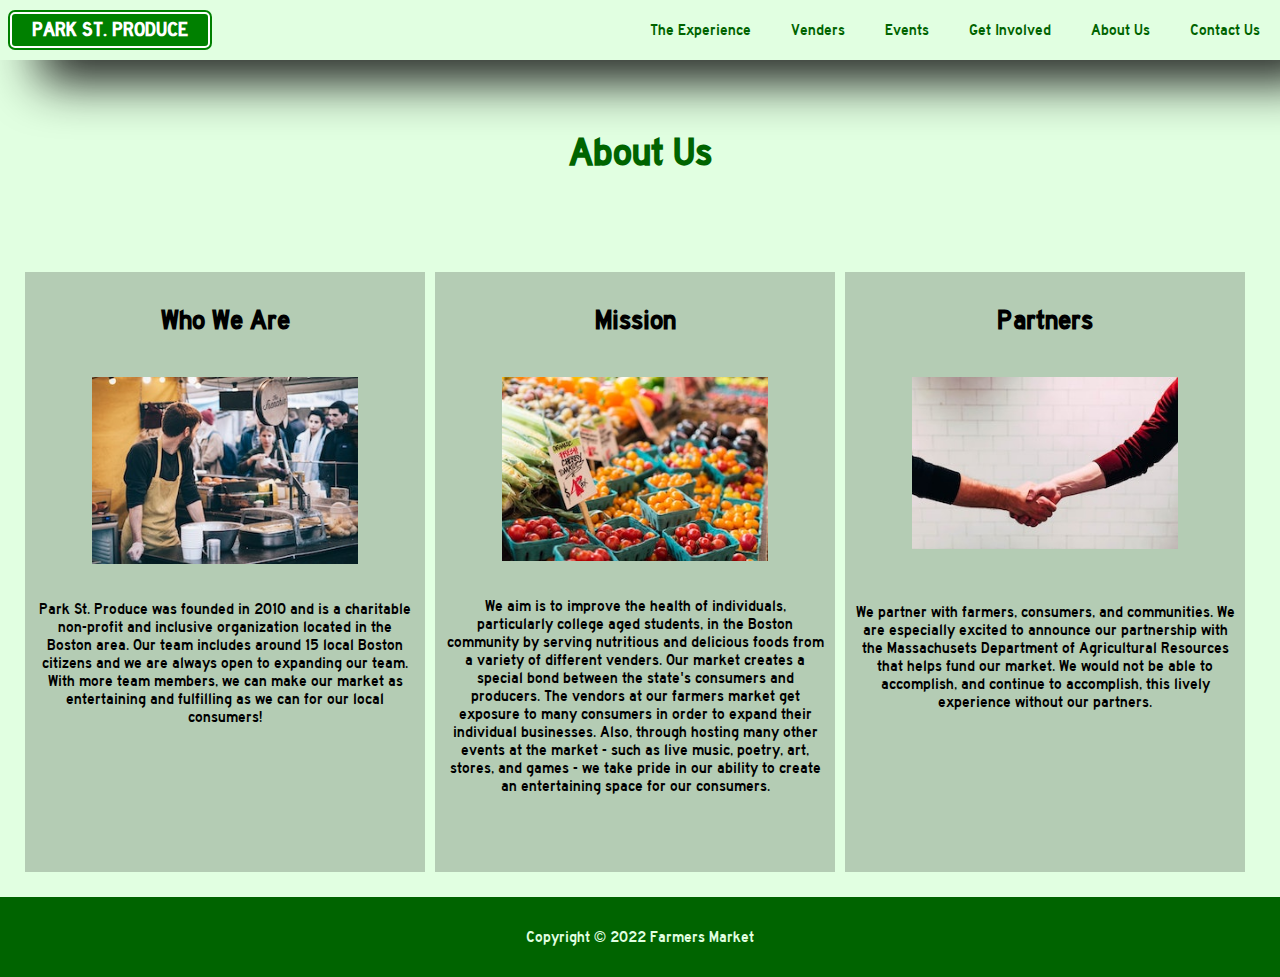
==== about-us.html @ 170a1afe "Update about-us.html" ====
<!DOCTYPE html>
<html lang="en" dir="ltr">
    <head>
        <meta charset="utf-8">
        <meta name="viewport" content="width=device-width, initial-scale=1.0">
        <meta http-equiv="X-UA-Compatible" content="ie=edge">
        <link rel='stylesheet' href='styles.css' type='text/css'/> 
        <title>Farmers Market</title>

        <style type="text/css">
            
            h2 {
                text-align: center;
                position: releative;
                padding-top: 70px;
                font-size: 40px;
                color: darkgreen; 
            }

            .container {
                display: flex;
                padding: 20px; 
            }

            .item {
              background: rgba(0,0,0,0.2);
              flex-basis: 400px;
              height: 600px;
              margin: 5px;
              padding: 10px;
              text-align: center;
              color: black; 
            }
            
            
            h3 {
                /*border: 2px solid; */
                margin: 20px;
                width: 40%;
                margin: auto;
                padding: 5px;
                color: black; 
            }
            .center {
              display: block;
              margin-left: auto;
              margin-right: auto;
              width: 70%;
            }


        </style>
    </head>
    <body>


        <header>
            <h1><a href="index.html">PARK ST. PRODUCE</a></h1>
            <nav>
                <ul class=main-nav>
                    <li><a href="the-experience.html">The Experience</a></li>
                    <li><a href="venders.html">Venders</a></li>
                    <li><a href="events.html">Events</a></li>
                    <li><a href="get-involved.html">Get Involved</a></li>
                    <li><a href="about-us.html">About Us</a></li>
                    <li><a href="contact-us.html">Contact Us</a></li>
                </ul>
            </nav>
            <div id="hamburger-icon" onclick="toggleMobileMenu(this)">
               <div class="bar1"></div>
               <div class="bar2"></div>
               <div class="bar3"></div>
               <ul class="mobile-menu">
                    <li id="home" ><a href="index.html">Home</a></li>
                    <li id="the-experience" ><a href="the-experience.html">The Experience</a></li>
                    <li id="venders" ><a href="venders.html">Venders</a></li>
                    <li id="events" ><a href="events.html">Events</a></li>
                    <li id="get-involved" ><a href="get-involved.html">Get Involved</a></li>
                    <li id="about-us" ><a href="about-us.html">About Us</a></li>
                    <li id="contact-us" ><a href="contact-us.html">Contact Us</a></li>
                </ul>
            </div>
        </header>
        
        <main>
            <h2>About Us</h2>
        </main>

        <br>
        <br>
        <br>
        <br>
        <div class = "container">
             <div id="p1" class="item"> 
                <br>
                <h3>Who We Are</h3>
                <br>
                <br>
                <img src="photos/who-we-are.jpg" class="center">
                <br>
                <br>
                <p>Park St. Produce was founded in 2010 and is a charitable non-profit and inclusive organization located in the Boston area. Our team includes around 15 local Boston citizens and we are always open to expanding our team. With more team members, we can make our market as entertaining and fulfilling as we can for our local consumers!</p>

            </div>
            <div id="p2" class="item"> 
                <br>
                <h3>Mission</h3>
                <br>
                <br>
                <img src="photos/mission.jpg" class="center">
                <br>
                <br>
                <p>We aim is to improve the health of individuals, particularly college aged students, in the Boston community by serving nutritious and delicious foods from a variety of different venders. Our market creates a special bond between the state's consumers and producers. The vendors at our farmers market get exposure to many consumers in order to expand their individual businesses. Also, through hosting many other events at the market - such as live music, poetry, art, stores, and games - we take pride in our ability to create an entertaining space for our consumers.  
                </p>
            </div>
            <div id="p3" class="item"> 
                <br>
                <h3>Partners</h3>
                <br>
                <br>
                <img src="photos/partners.jpg" class ="center">
                <br>
                <br>
                <br>
                <p>We partner with farmers, consumers, and communities. We are especially excited to announce our partnership with the Massachusets Department of Agricultural Resources that helps fund our market. We would not be able to accomplish, and continue to accomplish, this lively experience without our partners.</p>
            </div>
        </div>

        
        <footer>
            Copyright &copy; 2022 Farmers Market
        </footer>
        
        <script language="javascript">
            function toggleMobileMenu(menu) {
                menu.classList.toggle('open');
            }  
       </script>
    </body>
</html>
---- styles.css ----
/*! Generated by Font Squirrel (https://www.fontsquirrel.com) on March 1, 2022 */
@font-face {
    font-family: 'highway_gothicregular';
    src: url('webfontkit-20220301-140239/hwygoth-webfont.woff2') format('woff2'),
         url('webfontkit-20220301-140239/hwygoth-webfont.woff') format('woff');
    font-weight: normal;
    font-style: normal;
}

* {
    scroll-behavior: smooth;
    text-rendering: optimizeSpeed;
    box-sizing: border-box;
    padding: 0;
    margin: 0;
}

html body {
    font-family: 'highway_gothicregular', Helvetica, Arial, san-serif;
    font-weight: normal;
    font-style: normal;
    background-color: rgb(225, 255, 225);
    height: 100%;
}

h1{
    display: flex;
    align-items: center;
}

h1 a {
    font-size: 20px;
    border: 2px solid white;
    border-radius: 5px;
    box-shadow: 0 0 0 2px green;
    color: white;
    background-color: green;
    text-decoration: none;
    padding-top: 5px;
    padding-bottom: 5px;
    padding-left: 20px;
    padding-right: 20px;
    margin-left: 10px;
}

header {
    position: relative;
    background-color: rgb(225, 255, 225);
    box-shadow: 40px 20px 50px #121212;
    /* padding: 40 20px; */
    height: 60px;
    display: flex;
    justify-content: space-between;
    z-index: 7;
}

header ul {
    list-style: none;
    height: 100%;
    
    display: flex;
    align-items: center;
    justify-content: space-around;
}

header ul a {
    font-size: 16px;
    color: darkgreen;
    text-decoration: none;
}

header ul li {
    padding-top: 24px;
    padding-left: 20px;
    padding-right: 20px;
    padding-bottom: 24px;
}

header ul li a {
    transition: color 300ms;
}

header ul li a:hover {
    color: yellowgreen;
}

footer {
    background-color: darkgreen;
    color: rgb(225, 255, 225);
    height: 80px;
    display: flex;
    justify-content: center;
    align-items: center;
}

#hamburger-icon {
    display: none;
    cursor: pointer;
    padding-top: 15px;
}

#hamburger-icon div {
    width: 25px;
    height: 3px;
    background-color: darkgreen;
    margin: 5px 10px;
    transition: 0.4s;
}

.open .bar1 {
    -webkit-transform: rotate(-45deg) translate(-5px, 5px);
    transform: rotate(-45deg) translate(-5px, 5px);
}

.open .bar2 {
    opacity: 0;
}

.open .bar3 {
    -webkit-transform: rotate(45deg) translate(-5px, -7px);
    transform: rotate(45deg) translate(-5px, -7px);
}

.open .mobile-menu {
    display: flex;
    flex-direction: column;
    align-items: center;
    justify-content: flex-start;
    gap: 0;
}

.mobile-menu {
    display: none;
    position: absolute;
    top: 60px;
    left: 0;
    height: calc(100vh - 80px);
    width: 100%;
}

.mobile-menu li {
    background-color: darkgreen;
    width: 100%;
}

.mobile-menu a {
    color: white
}

@media only screen and (max-width: 900px) {
    header nav {
        display: none;
    }
    #hamburger-icon {
        display: block;
    }
}

@media only screen and (max-width: 479px) {
    header h1 a {
        font-size: 18px;
    }
}

.hero-image {
    padding: 200px;
    background-size: cover;
    background-position: center;
    background-image: url("photos/homephoto.jpg");
    z-index: -1;
}

.hero-text {
    font-size: 24px;
    display: none;
    color: white;
    text-align: center;
    text-shadow: 10px 10px 7px #121212;
}

@media only screen and (min-width: 760px) {
    .hero-text {
        display: block;
    }
}

#body {
    margin: 10px;
    border-radius: 5px;
    background-image: linear-gradient(rgb(225, 255, 225), orange);
    text-align: center;
    padding: 30px;
}

h3 {
    font-size: 28px;
    padding-bottom: 10px;
    color: darkgreen;
}

h4 {
    font-size: 20px;
    text-transform: uppercase;
}

#featured-vendors {
    text-align: center;
    color: white;
    display: flex;
    flex-direction: column;
    grid-template-columns: repeat(5, 1fr);
    text-align: center;
}

#vendor1 {
    border: 2px solid white;
    border-radius: 5px;
    box-shadow: 0 0 0 2px green;
    padding: 10px;
    margin: 10px;
    background-color: green;
    border-radius: 5px;
    transition: all 0.5s ease;
}

#vendor1:hover {
    color: darkgreen;
    background-color:rgb(225, 255, 225);
}

#vendor2 {
    border: 2px solid white;
    border-radius: 5px;
    box-shadow: 0 0 0 2px green;
    padding: 10px;
    margin: 10px;
    background-color: green;
    border-radius: 5px;
    transition: all 0.5s ease;
}

#vendor2:hover {
    color: darkgreen;
    background-color:rgb(225, 255, 225);
}

#vendor3 {
    border: 2px solid white;
    border-radius: 5px;
    box-shadow: 0 0 0 2px green;
    padding: 10px;
    margin: 10px;
    background-color:green;
    border-radius: 5px;
    transition: all 0.5s ease;
}

#vendor3:hover {
    color: darkgreen;
    background-color:rgb(225, 255, 225);
}

#vendor4 {
    border: 2px solid white;
    border-radius: 5px;
    box-shadow: 0 0 0 2px green;
    padding: 10px;
    margin: 10px;
    background-color:green;
    border-radius: 5px;
    transition: all 0.5s ease;
}

#vendor4:hover {
    color: darkgreen;
    background-color:rgb(225, 255, 225);
}

#vendor5 {
    border: 2px solid white;
    border-radius: 5px;
    box-shadow: 0 0 0 2px green;
    padding: 10px;
    margin: 10px;
    background-color: green;
    border-radius: 5px;
    transition: all 0.5s ease;
}

#vendor5:hover {
    color: darkgreen;
    background-color:rgb(225, 255, 225);
}

#experience-image {
    padding: 200px;
    background-size: cover;
    background-position: center;
    background-image: url("photos/experience.jpg");
    z-index: -1;
}

#experience {
    text-align: center;
    margin-bottom: 30px;
    margin-top: 30px;
    margin-left: 35px;
    margin-right: 35px;
}

#experience h2 {
    color: darkgreen;
    font-size: 28px;
    margin-bottom: 10px;
}

#experience span {
    font-size: 18px;
}

.exp-container {
    margin-left: 10px;
    margin-right: 10px;
    margin-bottom: 10px;
    border-radius: 5px;
    padding-left: 10px;
    padding-right: 10px;
    padding-bottom: 10px;
    text-align: center;
    background-image: linear-gradient(rgb(225, 255, 225), rgb(253,253,150));
}

.exp-content {
    background-color: rgba(0, 0, 0, 0.2);
    border-radius: 5px;
    margin: 20px;
    padding: 15px;
}

.exp-content h2 {
    color: darkgreen;
    margin-bottom: 10px;
}
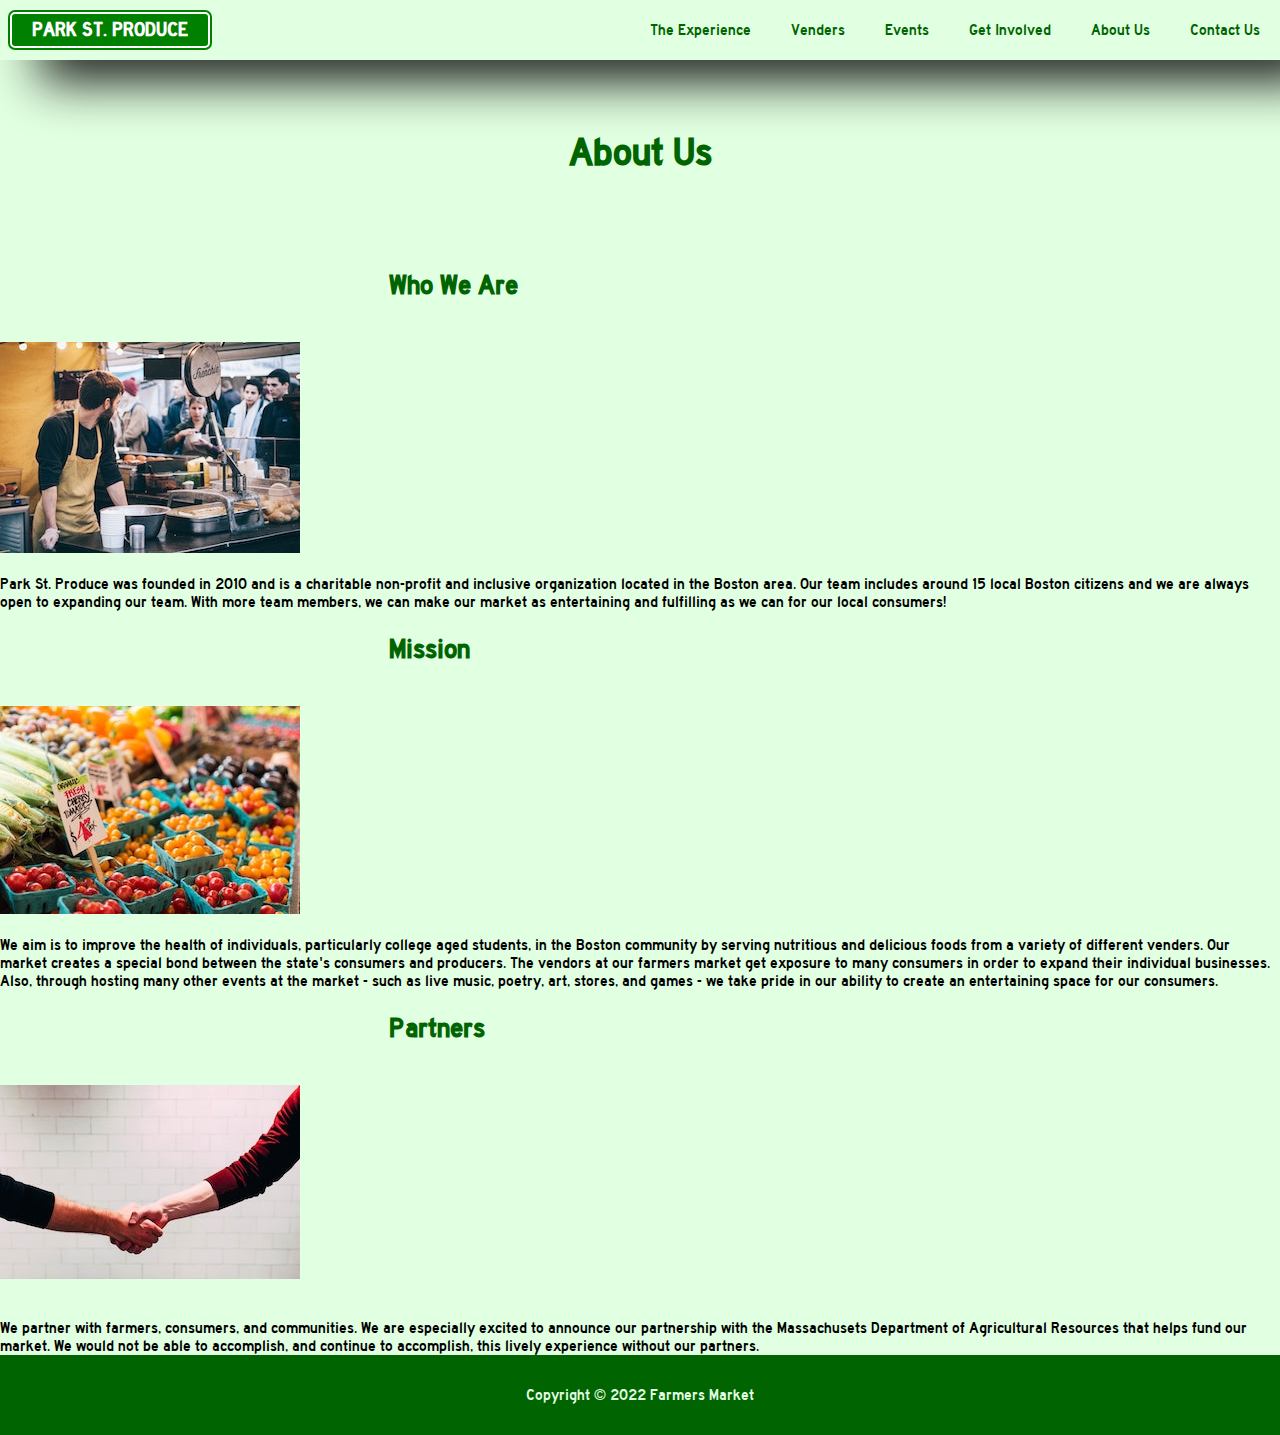
==== commit d54bd398: "Update about-us.html" ====
--- a/about-us.html
+++ b/about-us.html
@@ -14,38 +14,40 @@
                 position: releative;
                 padding-top: 70px;
                 font-size: 40px;
-                color: darkgreen; 
+                color: darkgreen;
             }
 
-            .container {
-                display: flex;
-                padding: 20px; 
+            .abt-container {
+                margin-left: 10px;
+                margin-right: 10px;
+                margin-bottom: 10px;
+                border-radius: 5px;
+                padding-left: 10px;
+                padding-right: 10px;
+                padding-bottom: 10px;
+                text-align: center;
             }
 
-            .item {
-              background: rgba(0,0,0,0.2);
-              flex-basis: 400px;
-              height: 600px;
-              margin: 5px;
-              padding: 10px;
-              text-align: center;
-              color: black; 
+            .abt-content {
+               background-color: rgba(0, 0, 0, 0.2);
+                border-radius: 5px;
+                margin: 20px;
+                padding: 15px;
+                color: black;
             }
-            
-            
+
             h3 {
                 /*border: 2px solid; */
                 margin: 20px;
                 width: 40%;
                 margin: auto;
                 padding: 5px;
-                color: black; 
             }
-            .center {
+            .abt-image {
               display: block;
               margin-left: auto;
               margin-right: auto;
-              width: 70%;
+              width: 30%;
             }
 
 
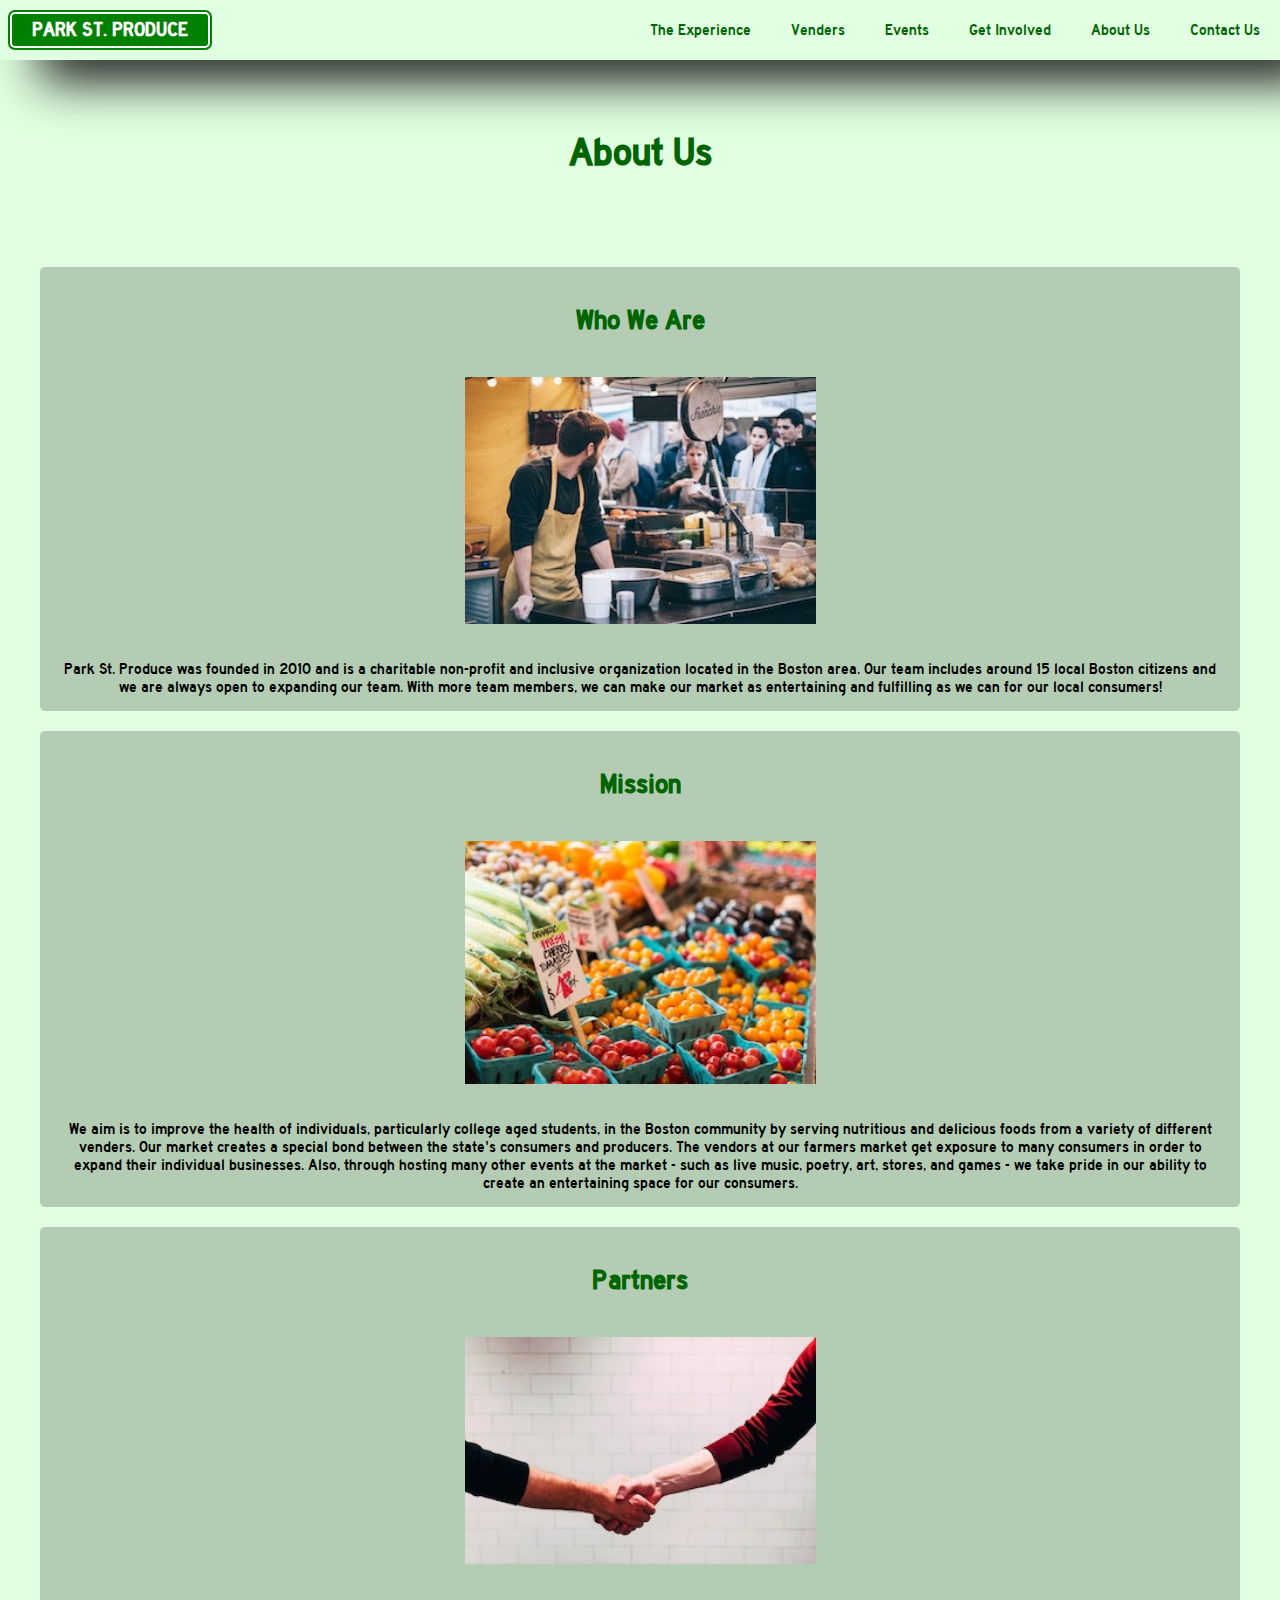
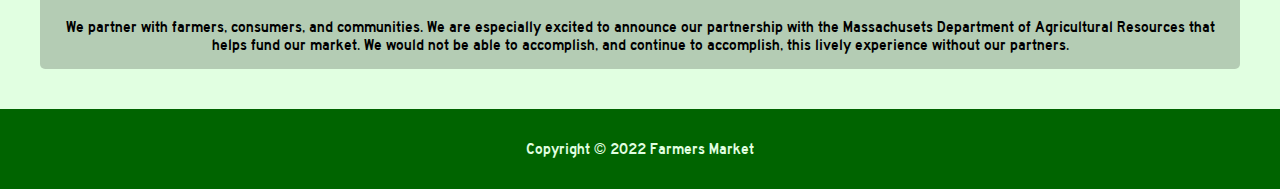
==== commit 0a81c172: "Update about-us.html" ====
--- a/about-us.html
+++ b/about-us.html
@@ -92,35 +92,35 @@
         <br>
         <br>
         <br>
-        <div class = "container">
-             <div id="p1" class="item"> 
+        <div class = "abt-container">
+             <div id="p1" class="abt-content"> 
                 <br>
                 <h3>Who We Are</h3>
                 <br>
                 <br>
-                <img src="photos/who-we-are.jpg" class="center">
+                <img src="photos/who-we-are.jpg" class="abt-image">
                 <br>
                 <br>
                 <p>Park St. Produce was founded in 2010 and is a charitable non-profit and inclusive organization located in the Boston area. Our team includes around 15 local Boston citizens and we are always open to expanding our team. With more team members, we can make our market as entertaining and fulfilling as we can for our local consumers!</p>
 
             </div>
-            <div id="p2" class="item"> 
+            <div id="p2" class="abt-content"> 
                 <br>
                 <h3>Mission</h3>
                 <br>
                 <br>
-                <img src="photos/mission.jpg" class="center">
+                <img src="photos/mission.jpg" class="abt-image">
                 <br>
                 <br>
                 <p>We aim is to improve the health of individuals, particularly college aged students, in the Boston community by serving nutritious and delicious foods from a variety of different venders. Our market creates a special bond between the state's consumers and producers. The vendors at our farmers market get exposure to many consumers in order to expand their individual businesses. Also, through hosting many other events at the market - such as live music, poetry, art, stores, and games - we take pride in our ability to create an entertaining space for our consumers.  
                 </p>
             </div>
-            <div id="p3" class="item"> 
+            <div id="p3" class="abt-content"> 
                 <br>
                 <h3>Partners</h3>
                 <br>
                 <br>
-                <img src="photos/partners.jpg" class ="center">
+                <img src="photos/partners.jpg" class ="abt-image">
                 <br>
                 <br>
                 <br>
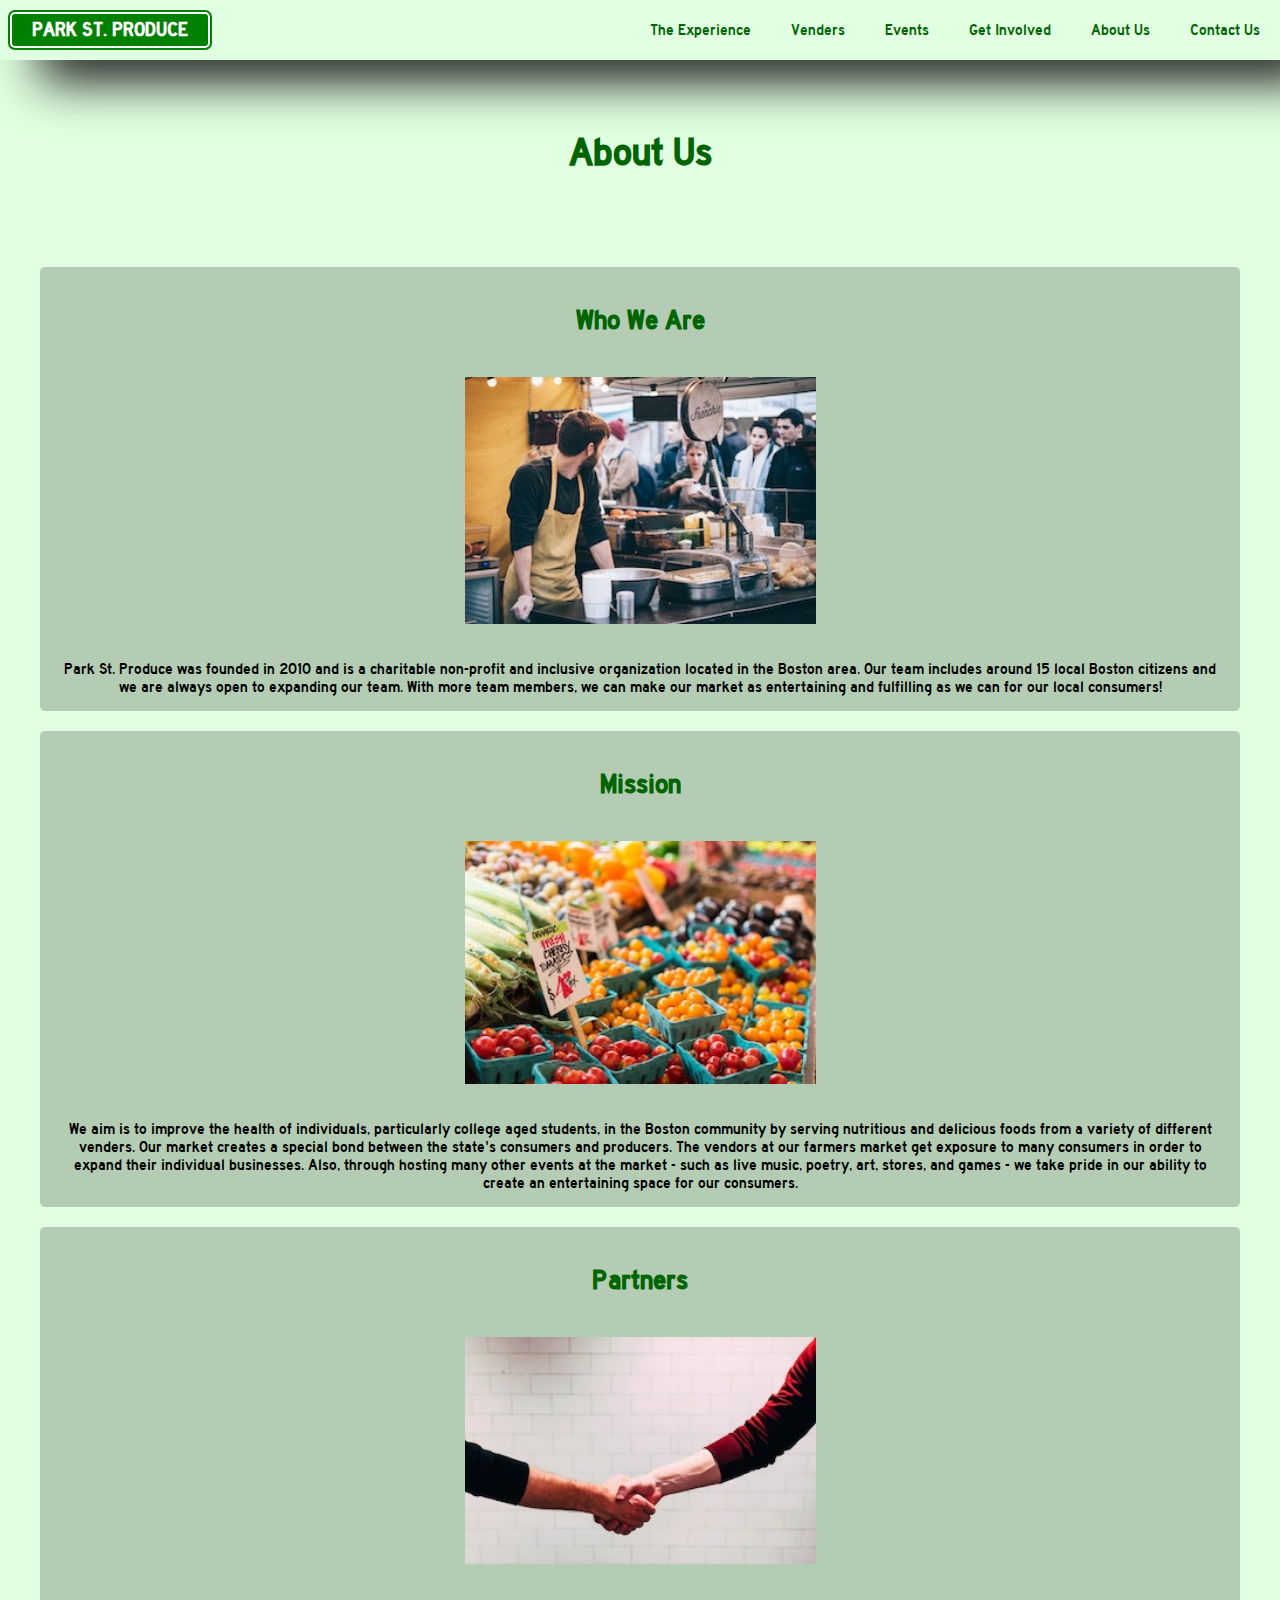
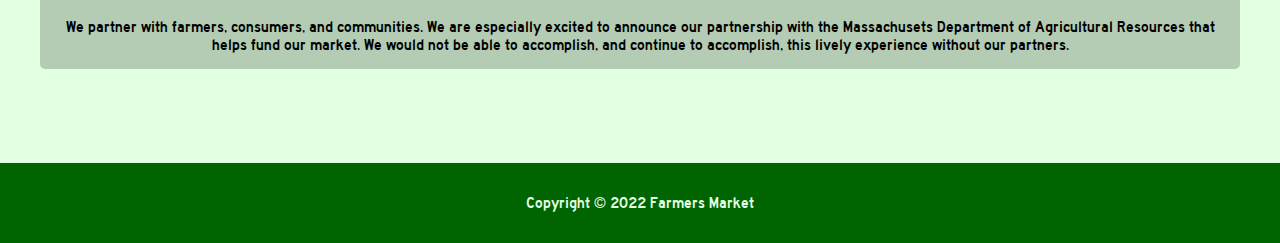
==== commit 90bbe9ff: "Update about-us.html" ====
--- a/about-us.html
+++ b/about-us.html
@@ -42,6 +42,7 @@
                 width: 40%;
                 margin: auto;
                 padding: 5px;
+                color: darkgreen; 
             }
             .abt-image {
               display: block;
@@ -128,6 +129,9 @@
             </div>
         </div>
 
+        <br> 
+        <br> 
+        <br>
         
         <footer>
             Copyright &copy; 2022 Farmers Market
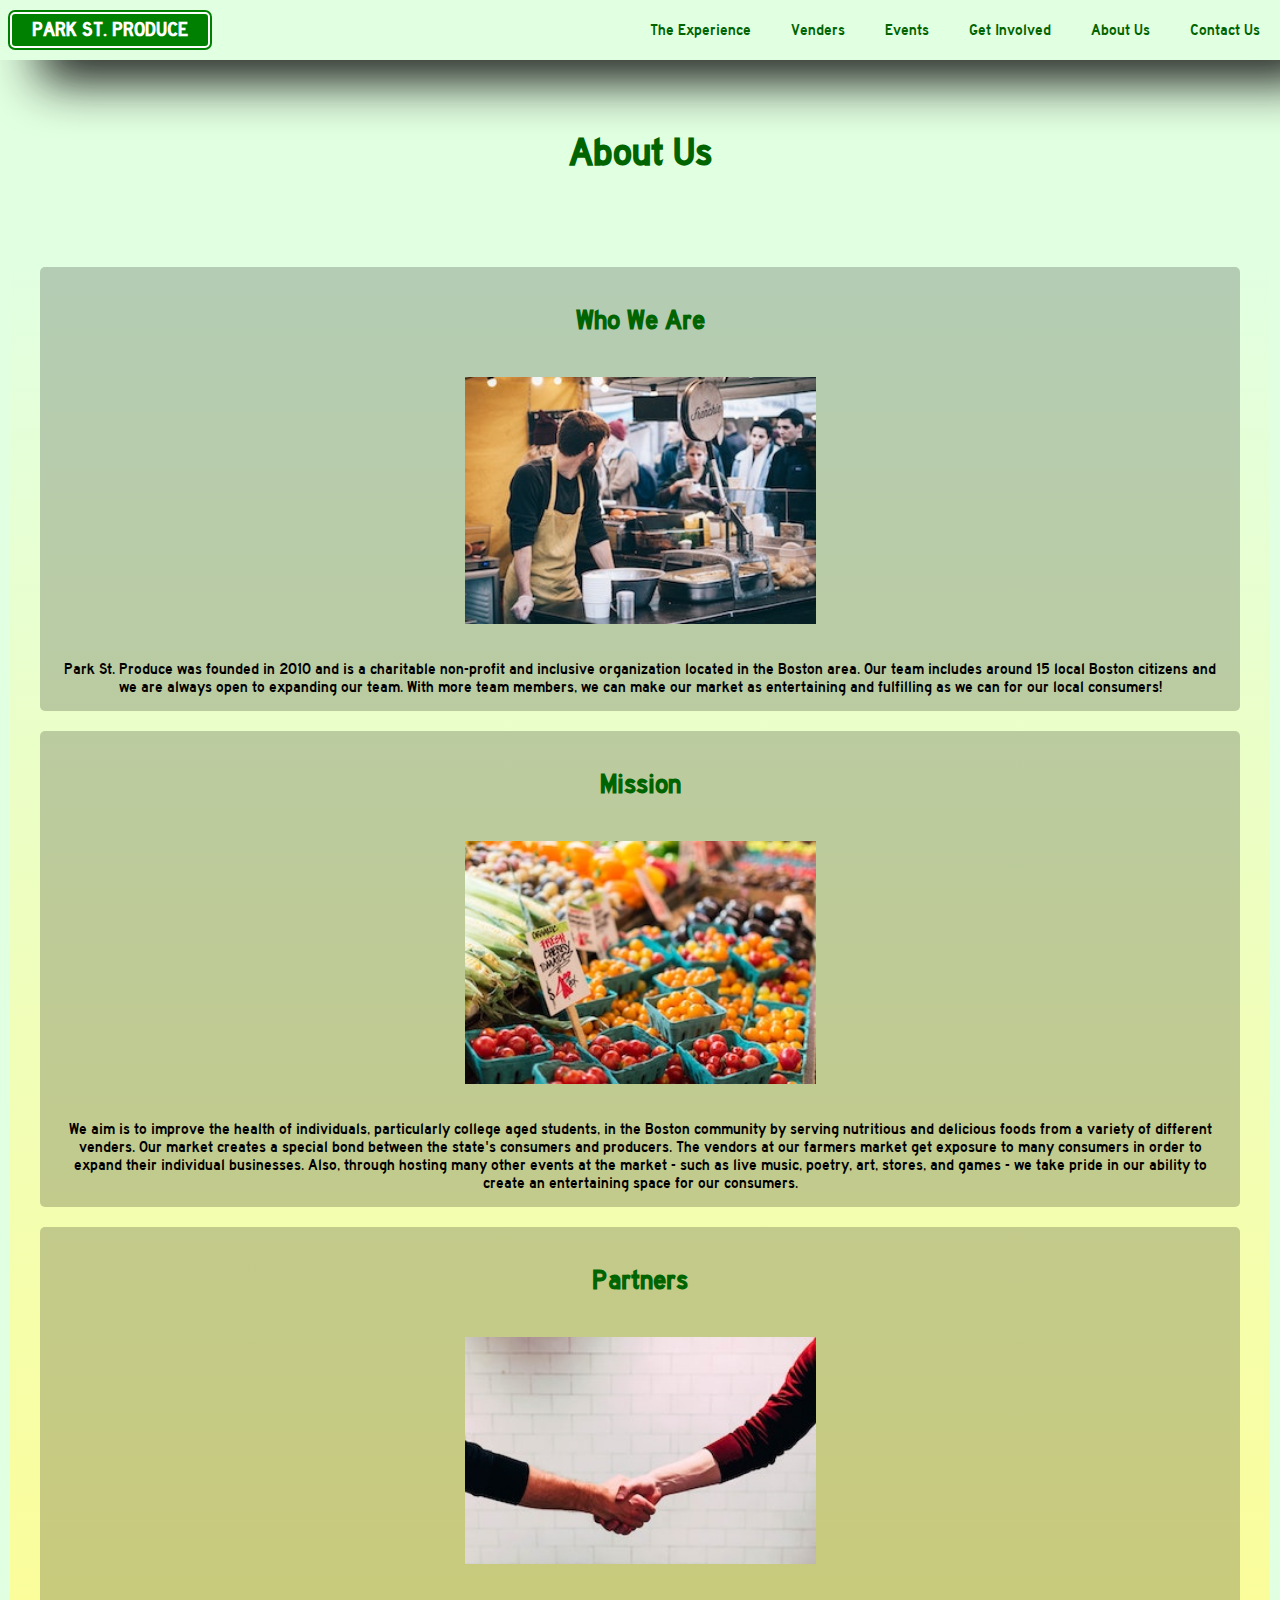
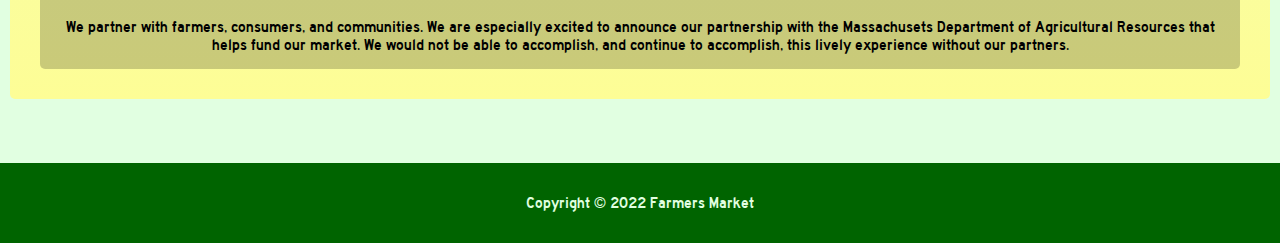
==== commit b274321d: "Update about-us.html" ====
--- a/about-us.html
+++ b/about-us.html
@@ -26,6 +26,7 @@
                 padding-right: 10px;
                 padding-bottom: 10px;
                 text-align: center;
+                background-image: linear-gradient(rgb(225, 255, 225), rgb(253,253,150));
             }
 
             .abt-content {
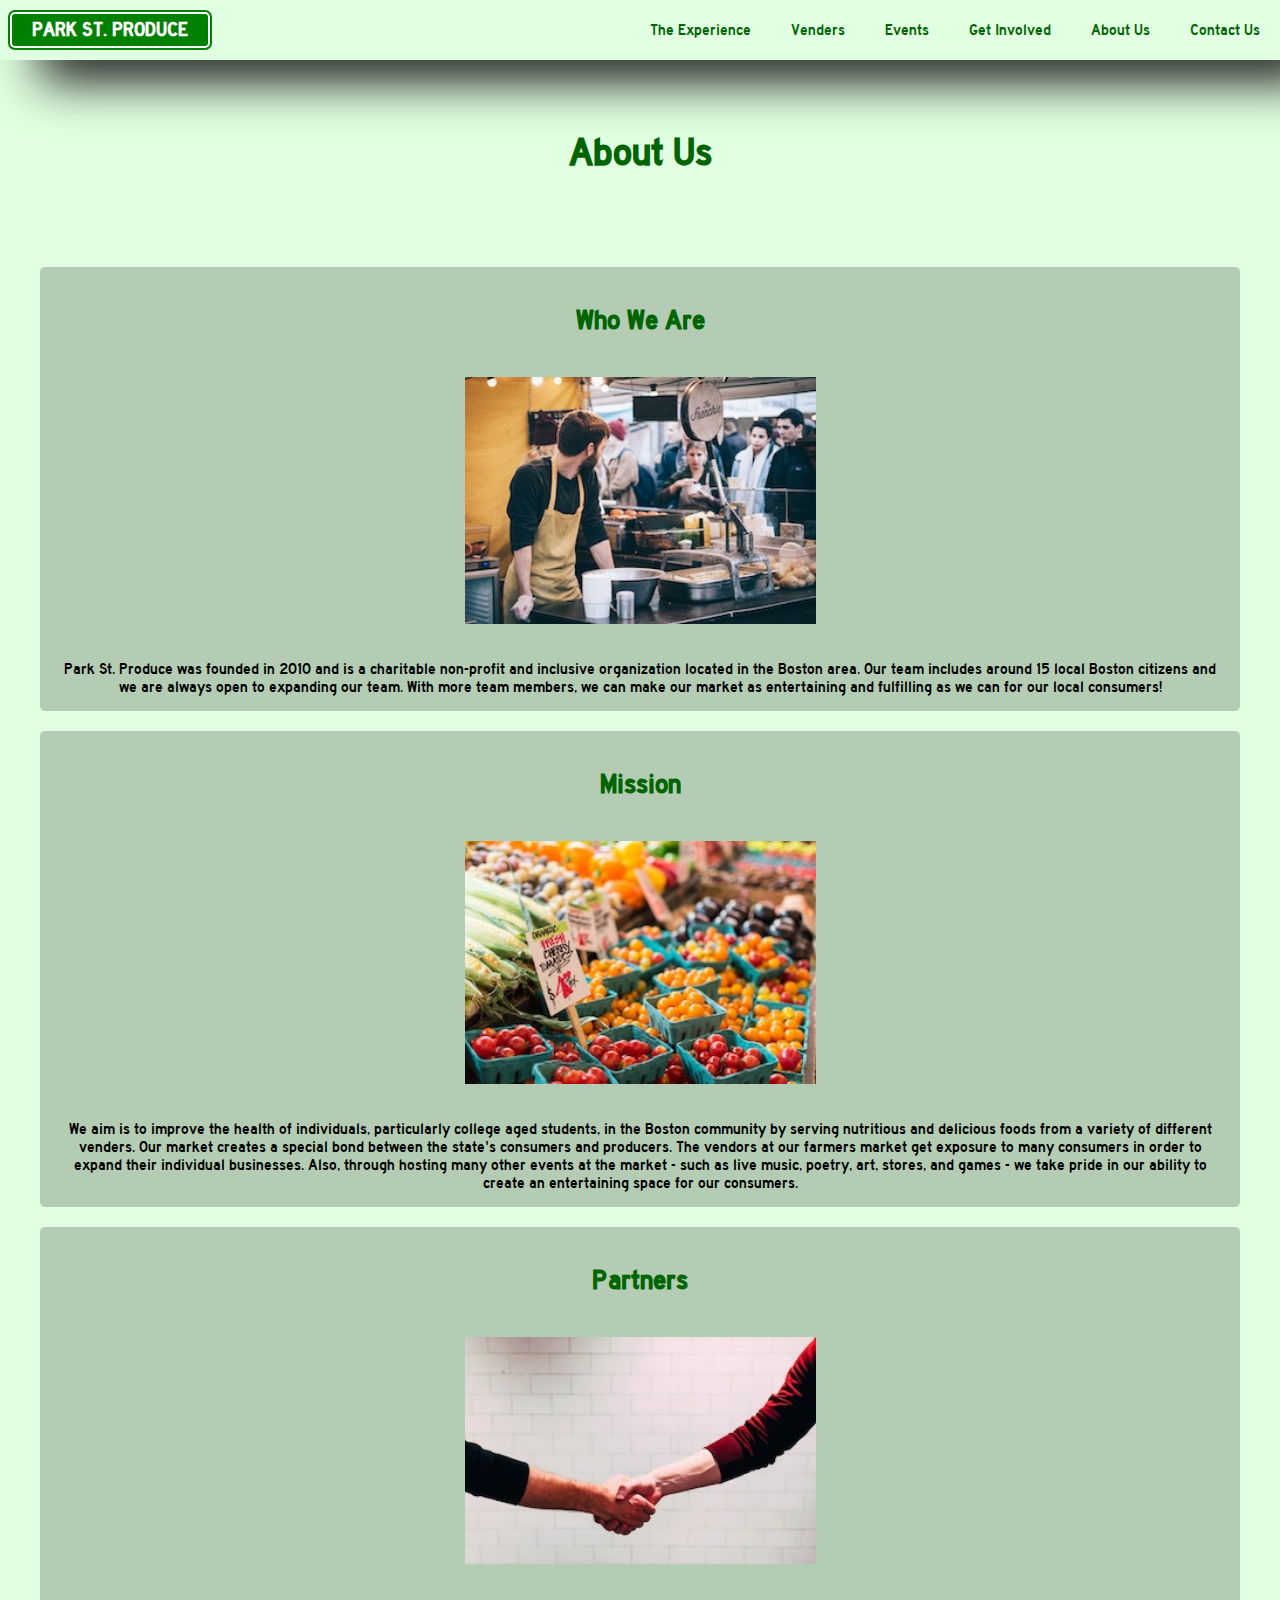
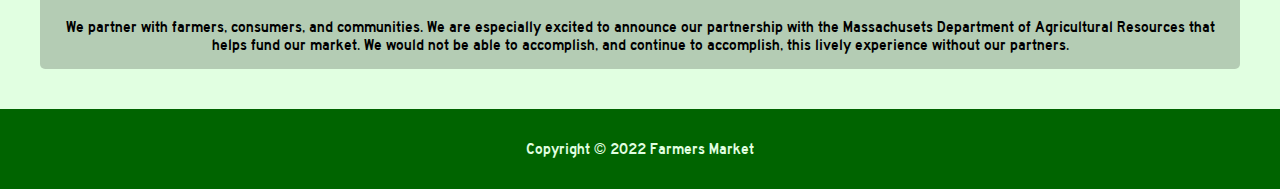
==== commit cd312163: "Update about-us.html" ====
--- a/about-us.html
+++ b/about-us.html
@@ -26,7 +26,7 @@
                 padding-right: 10px;
                 padding-bottom: 10px;
                 text-align: center;
-                background-image: linear-gradient(rgb(225, 255, 225), rgb(253,253,150));
+                /* background-image: linear-gradient(rgb(225, 255, 225), rgb(253,253,150)); */
             }
 
             .abt-content {
@@ -130,9 +130,6 @@
             </div>
         </div>
 
-        <br> 
-        <br> 
-        <br>
         
         <footer>
             Copyright &copy; 2022 Farmers Market
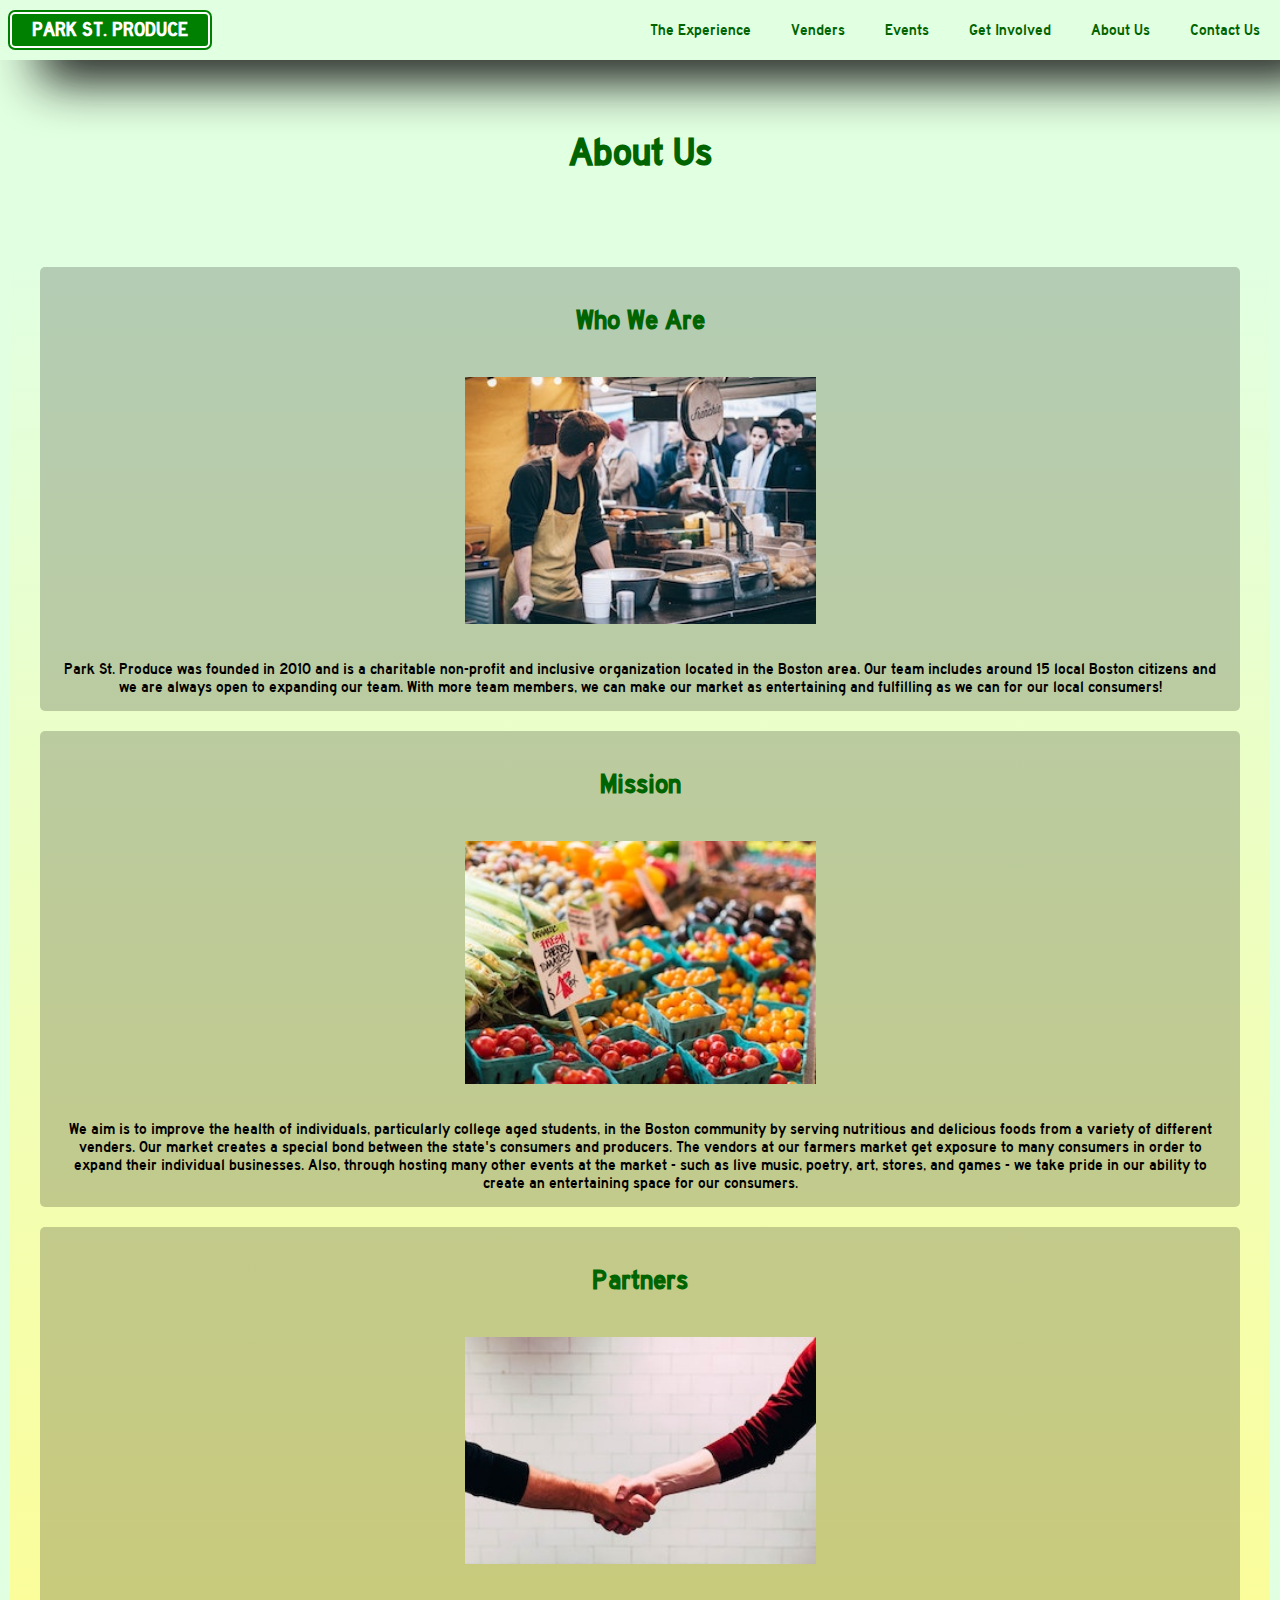
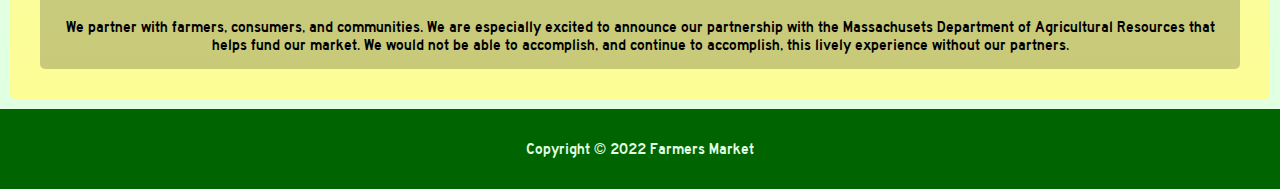
==== commit 0e428052: "Update about-us.html" ====
--- a/about-us.html
+++ b/about-us.html
@@ -26,7 +26,7 @@
                 padding-right: 10px;
                 padding-bottom: 10px;
                 text-align: center;
-                /* background-image: linear-gradient(rgb(225, 255, 225), rgb(253,253,150)); */
+                background-image: linear-gradient(rgb(225, 255, 225), rgb(253,253,150));
             }
 
             .abt-content {
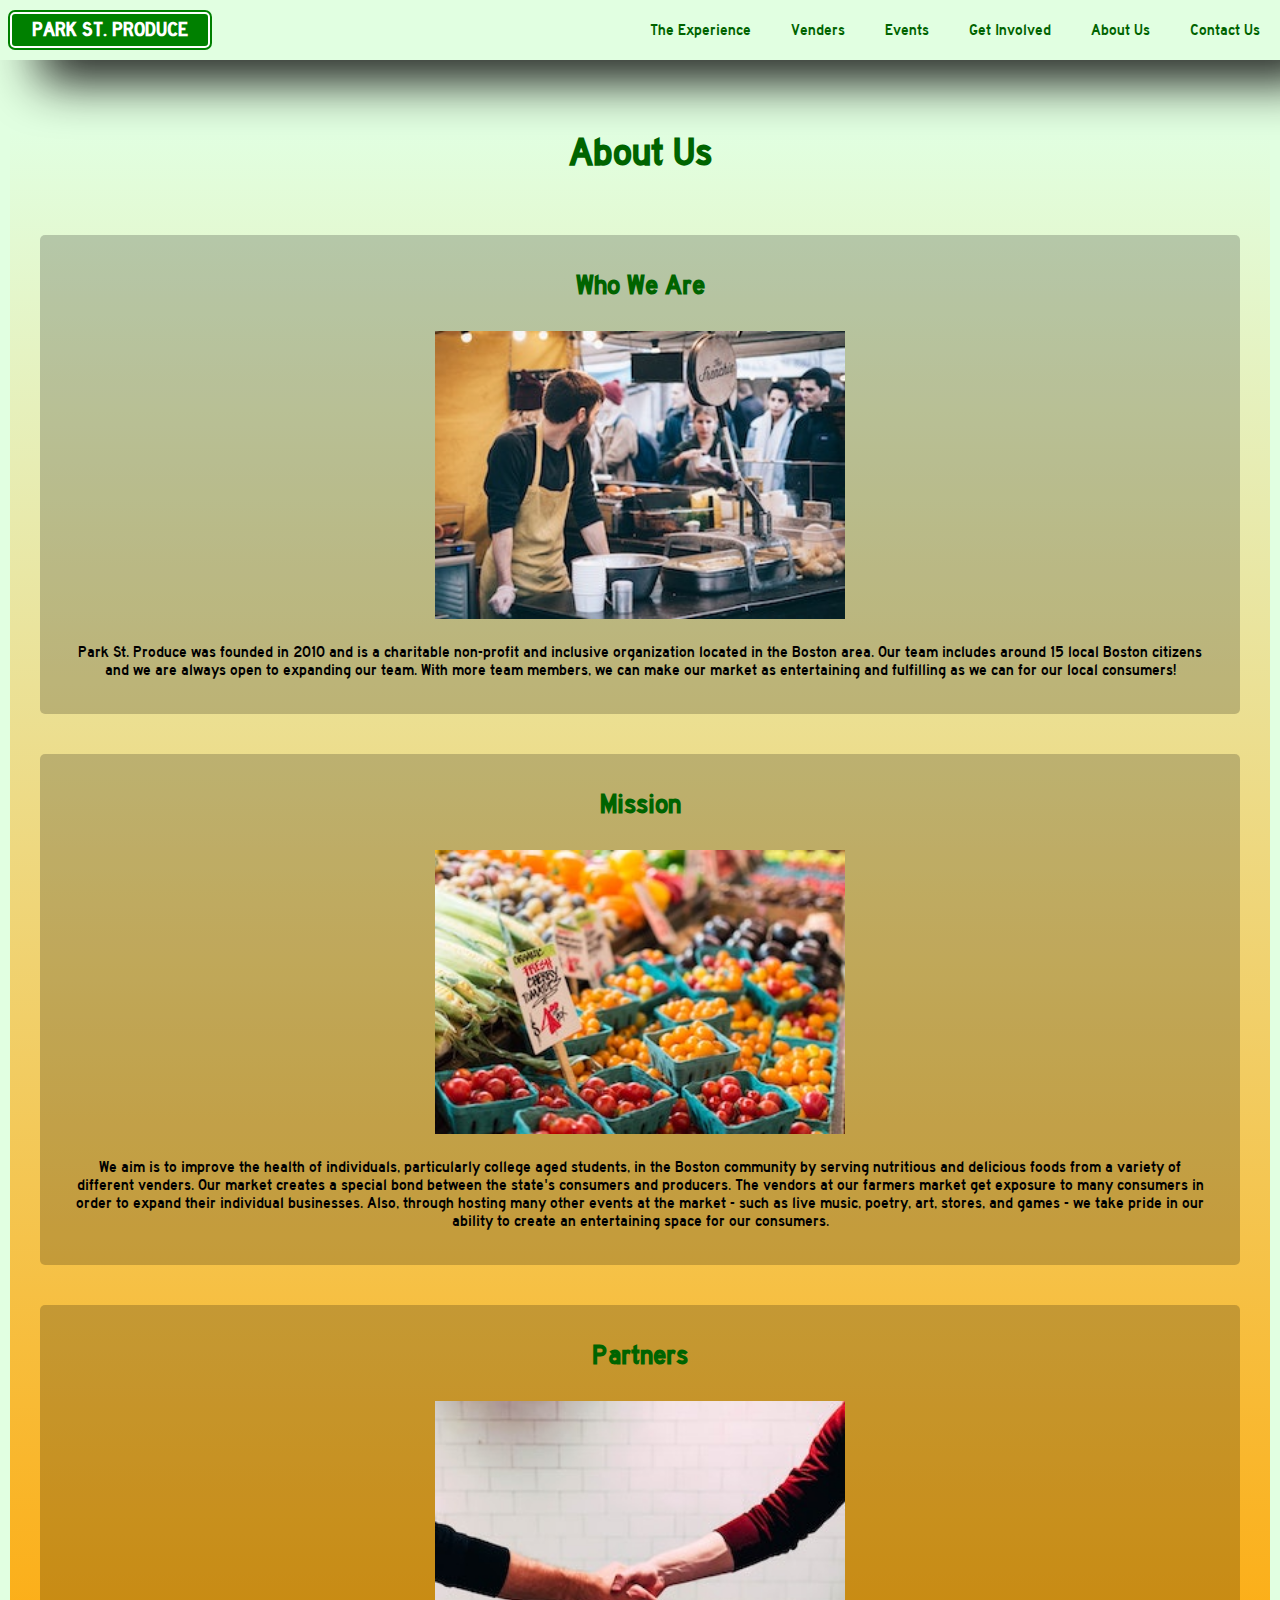
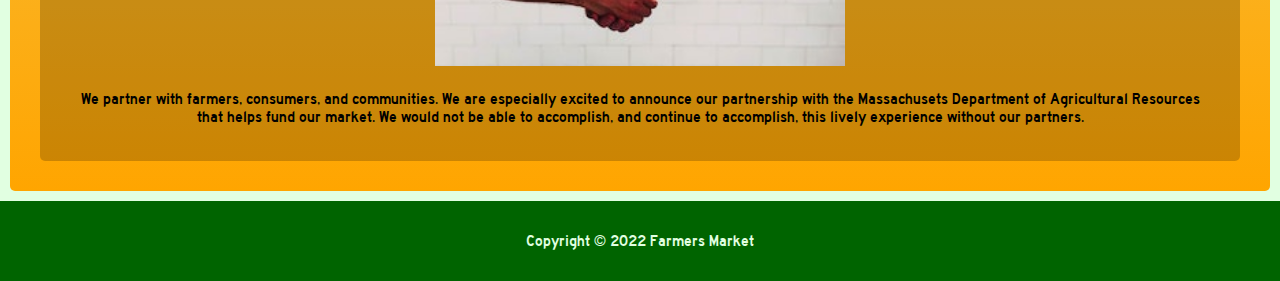
==== commit 1afd0403: "Merge branch 'master' of github.com:Sawyer-Wilson/CS20-Midterm" ====
--- a/about-us.html
+++ b/about-us.html
@@ -6,18 +6,14 @@
         <meta http-equiv="X-UA-Compatible" content="ie=edge">
         <link rel='stylesheet' href='styles.css' type='text/css'/> 
         <title>Farmers Market</title>
-
         <style type="text/css">
-            
             h2 {
                 text-align: center;
-                position: releative;
-                padding-top: 70px;
+                margin: 70px 0px 40px 0px;
                 font-size: 40px;
                 color: darkgreen;
             }
-
-            .abt-container {
+            main {
                 margin-left: 10px;
                 margin-right: 10px;
                 margin-bottom: 10px;
@@ -26,9 +22,12 @@
                 padding-right: 10px;
                 padding-bottom: 10px;
                 text-align: center;
-                background-image: linear-gradient(rgb(225, 255, 225), rgb(253,253,150));
+                background-image: linear-gradient(rgb(225, 255, 225), orange);
             }
-
+            #abt-items {
+                display: flex;
+                flex-direction: column;
+            }
             .abt-content {
                background-color: rgba(0, 0, 0, 0.2);
                 border-radius: 5px;
@@ -36,28 +35,25 @@
                 padding: 15px;
                 color: black;
             }
-
             h3 {
-                /*border: 2px solid; */
                 margin: 20px;
-                width: 40%;
-                margin: auto;
-                padding: 5px;
-                color: darkgreen; 
+                color: darkgreen;
+                text-align: center;
+            }
+            .abt-content p {
+                margin: 20px;
             }
             .abt-image {
-              display: block;
-              margin-left: auto;
-              margin-right: auto;
-              width: 30%;
+              width: 35%;
             }
-
-
+            @media (max-width: 700px) {
+            .abt-image {
+                width: 75%;
+            }
+            }
         </style>
     </head>
     <body>
-
-
         <header>
             <h1><a href="index.html">PARK ST. PRODUCE</a></h1>
             <nav>
@@ -88,49 +84,26 @@
         
         <main>
             <h2>About Us</h2>
+            <div id="abt-items">
+                <div class="abt-content"> 
+                    <h3>Who We Are</h3>
+                    <img src="photos/who-we-are.jpg" class="abt-image">
+                    <p>Park St. Produce was founded in 2010 and is a charitable non-profit and inclusive organization located in the Boston area. Our team includes around 15 local Boston citizens and we are always open to expanding our team. With more team members, we can make our market as entertaining and fulfilling as we can for our local consumers!</p>
+                </div>
+                <div class="abt-content"> 
+                    <h3>Mission</h3>
+                    <img src="photos/mission.jpg" class="abt-image">
+                    <p>We aim is to improve the health of individuals, particularly college aged students, in the Boston community by serving nutritious and delicious foods from a variety of different venders. Our market creates a special bond between the state's consumers and producers. The vendors at our farmers market get exposure to many consumers in order to expand their individual businesses. Also, through hosting many other events at the market - such as live music, poetry, art, stores, and games - we take pride in our ability to create an entertaining space for our consumers.  
+                    </p>
+                </div>
+                <div class="abt-content"> 
+                    <h3>Partners</h3>
+                    <img src="photos/partners.jpg" class ="abt-image">
+                    <p>We partner with farmers, consumers, and communities. We are especially excited to announce our partnership with the Massachusets Department of Agricultural Resources that helps fund our market. We would not be able to accomplish, and continue to accomplish, this lively experience without our partners.</p>
+                </div>
+            </div>
         </main>
 
-        <br>
-        <br>
-        <br>
-        <br>
-        <div class = "abt-container">
-             <div id="p1" class="abt-content"> 
-                <br>
-                <h3>Who We Are</h3>
-                <br>
-                <br>
-                <img src="photos/who-we-are.jpg" class="abt-image">
-                <br>
-                <br>
-                <p>Park St. Produce was founded in 2010 and is a charitable non-profit and inclusive organization located in the Boston area. Our team includes around 15 local Boston citizens and we are always open to expanding our team. With more team members, we can make our market as entertaining and fulfilling as we can for our local consumers!</p>
-
-            </div>
-            <div id="p2" class="abt-content"> 
-                <br>
-                <h3>Mission</h3>
-                <br>
-                <br>
-                <img src="photos/mission.jpg" class="abt-image">
-                <br>
-                <br>
-                <p>We aim is to improve the health of individuals, particularly college aged students, in the Boston community by serving nutritious and delicious foods from a variety of different venders. Our market creates a special bond between the state's consumers and producers. The vendors at our farmers market get exposure to many consumers in order to expand their individual businesses. Also, through hosting many other events at the market - such as live music, poetry, art, stores, and games - we take pride in our ability to create an entertaining space for our consumers.  
-                </p>
-            </div>
-            <div id="p3" class="abt-content"> 
-                <br>
-                <h3>Partners</h3>
-                <br>
-                <br>
-                <img src="photos/partners.jpg" class ="abt-image">
-                <br>
-                <br>
-                <br>
-                <p>We partner with farmers, consumers, and communities. We are especially excited to announce our partnership with the Massachusets Department of Agricultural Resources that helps fund our market. We would not be able to accomplish, and continue to accomplish, this lively experience without our partners.</p>
-            </div>
-        </div>
-
-        
         <footer>
             Copyright &copy; 2022 Farmers Market
         </footer>
--- a/styles.css
+++ b/styles.css
@@ -300,22 +300,45 @@
     z-index: -1;
 }
 
-#experience {
-    text-align: center;
-    margin-bottom: 30px;
-    margin-top: 30px;
-    margin-left: 35px;
-    margin-right: 35px;
-}
-
-#experience h2 {
-    color: darkgreen;
-    font-size: 28px;
+#experience-text {
+    font-size: 24px;
+    display: none;
+    color: white;
+    background-color: rgba(100, 100, 100, 0.8);
+    border-radius: 5px;
+    padding: 25px;
+    text-align: center;
+}
+
+#experience-text p {
+    font-size: 16px;
+    padding: 10px;
+}
+
+#alt-exp-text {
+    display: none;
+    padding-top: 25px;
+    padding-bottom: 10px;
+    padding-left: 40px;
+    padding-right: 40px;
+    text-align: center;
+}
+
+#alt-exp-text h2 {
+    color: darkgreen;
     margin-bottom: 10px;
 }
 
-#experience span {
-    font-size: 18px;
+@media only screen and (max-width: 760px) {
+    #alt-exp-text {
+        display: block;
+    }
+}
+
+@media only screen and (min-width: 760px) {
+    #experience-text {
+        display: block;
+    }
 }
 
 .exp-container {
